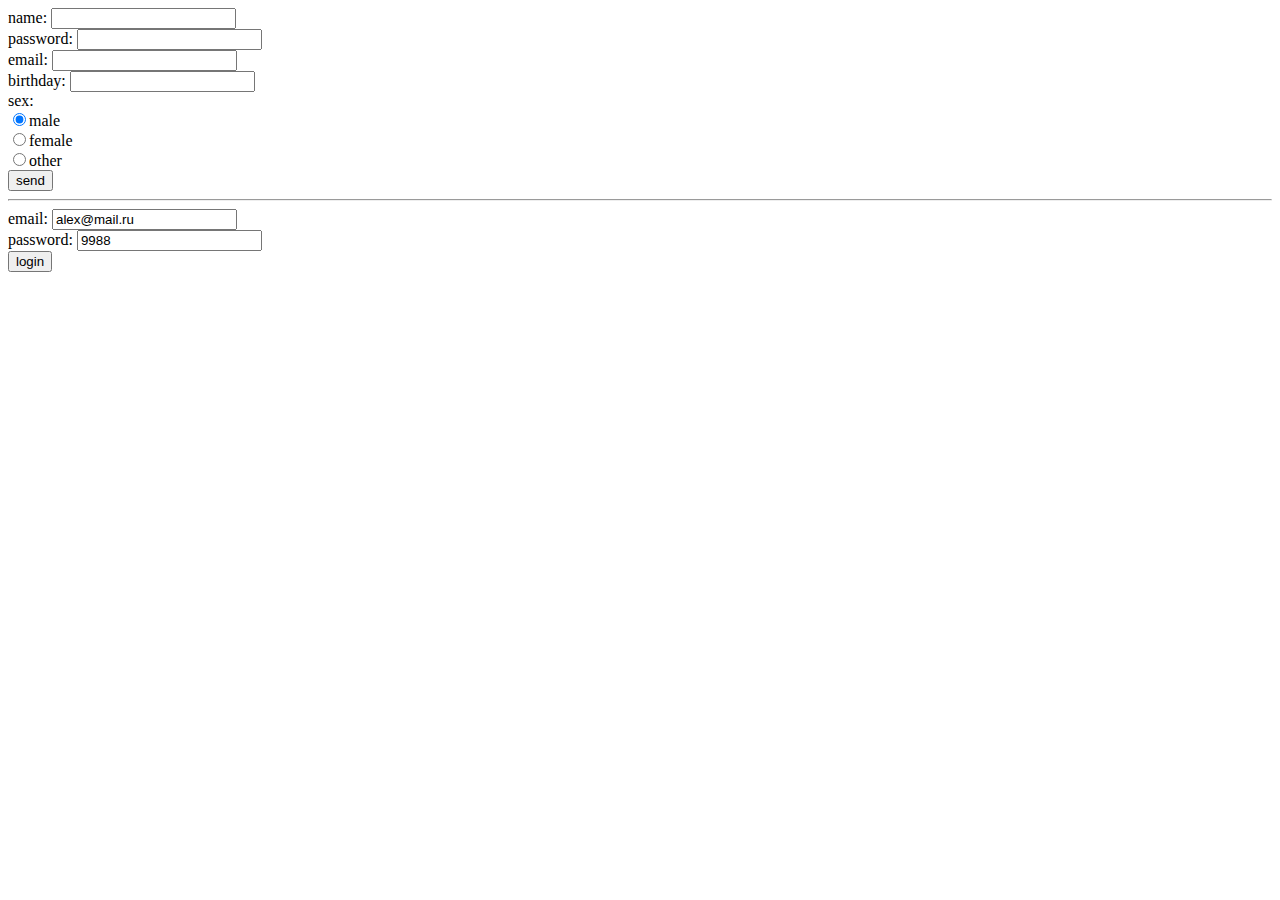
==== www/index.html @ e5c42500 "com5" ====
<!DOCTYPE html>
<html lang="en">

<head>
    <meta charset="UTF-8">
    <meta name="viewport" content="width=device-width, initial-scale=1.0">
    <meta http-equiv="X-UA-Compatible" content="ie=edge">
    <title>Document</title>
</head>

<body>

    <form method="POST">
        <div>name: <input type="text" name="name" id="signup-name"></div>
        <div>password: <input type="text" name="pass" id="signup-pass"></div>
        <div>email: <input type="text" name="email" id="signup-email"></div>
        <div>birthday: <input type="text" name="birthday" id="signup-birthday"></div>
        <div>sex:
            <div> <input type="radio" value="male" name="sex" checked class="sex">male</div>
            <div><input type="radio" value="female" name="sex" class="sex">female</div>
            <div><input type="radio" value="other" name="sex" class="sex">other</div>
        </div>
        <input type="submit" value="send" id="signup-submit">
    </form>
    <hr>
    <form method="POST">
        <div>email: <input type="text" name="email" id="login-email" value="alex@mail.ru"></div>
        <div>password: <input type="text" name="pass" id="login-pass" value="9988"></div>
        <input type="submit" value="login" id="login-submit">
    </form>

    <script src="script/ajax.js"></script>
    <script src="script/script.js"></script>
</body>

</html>
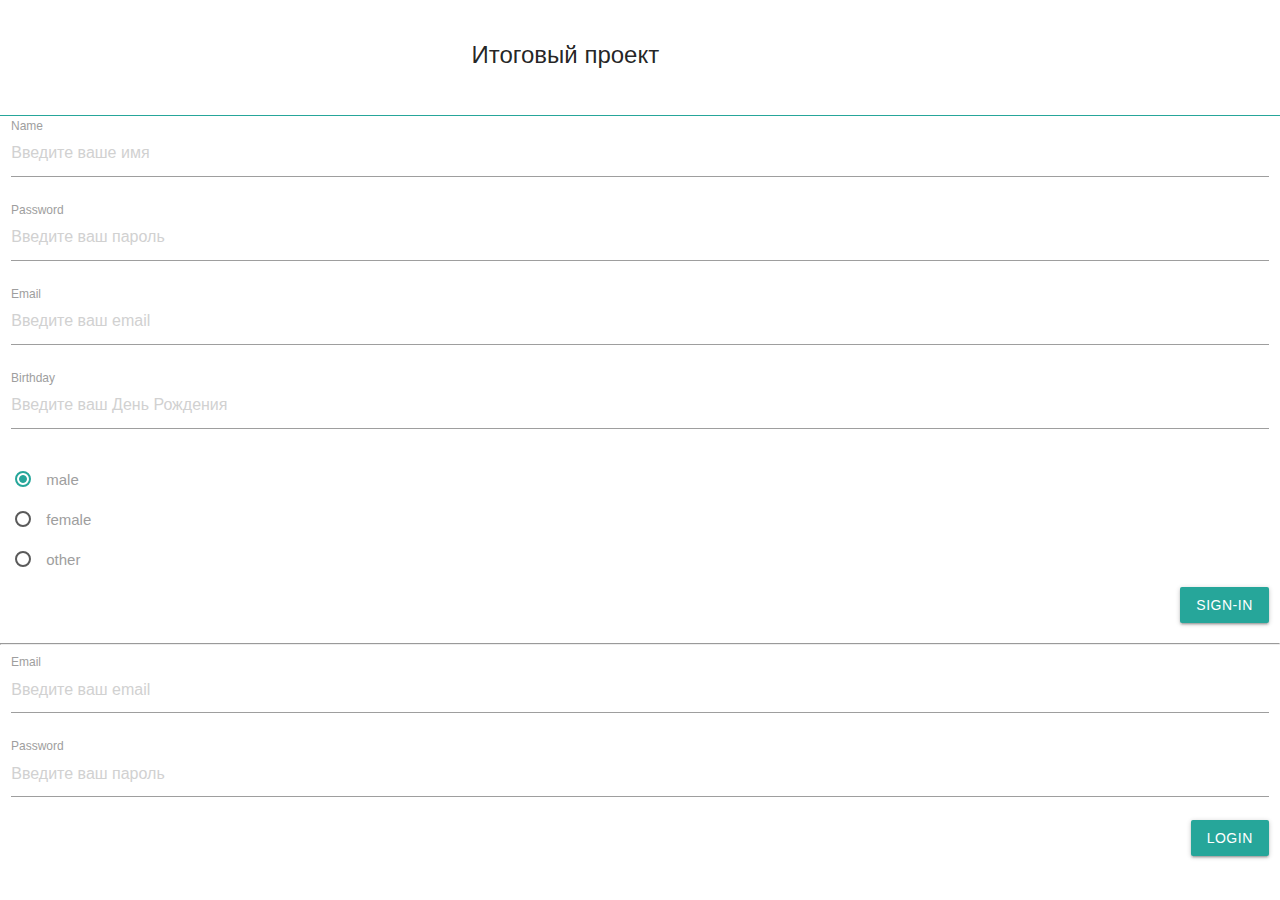
==== commit f1b40523: "Стилизовал главную страницу через materialize" ====
--- a/www/index.html
+++ b/www/index.html
@@ -1,34 +1,99 @@
 <!DOCTYPE html>
-<html lang="en">
+<html lang="ru">
 
 <head>
     <meta charset="UTF-8">
     <meta name="viewport" content="width=device-width, initial-scale=1.0">
     <meta http-equiv="X-UA-Compatible" content="ie=edge">
-    <title>Document</title>
+
+    <link rel="shortcut icon" href="img/fav/user.png" type="image/png">
+
+    <title>Сайт</title>
+
+    <link href="https://fonts.googleapis.com/icon?family=Material+Icons" rel="stylesheet">
+    <link type="text/css" rel="stylesheet" href="libs/materialize/css/materialize.min.css" media="screen,projection" />
+    <link type="text/css" rel="stylesheet" href="css/style.css" />
+
 </head>
 
 <body>
+    <header class="header">
+        <div class="container">
+            <div class="row">
+                <div class="col l10">
+                    <h1 class="title__header center-align">Итоговый проект</h1>
+                    <div class="col l2"></div>
+                </div>
+            </div>
+        </div>
 
-    <form method="POST">
-        <div>name: <input type="text" name="name" id="signup-name"></div>
-        <div>password: <input type="text" name="pass" id="signup-pass"></div>
-        <div>email: <input type="text" name="email" id="signup-email"></div>
-        <div>birthday: <input type="text" name="birthday" id="signup-birthday"></div>
-        <div>sex:
-            <div> <input type="radio" value="male" name="sex" checked class="sex">male</div>
-            <div><input type="radio" value="female" name="sex" class="sex">female</div>
-            <div><input type="radio" value="other" name="sex" class="sex">other</div>
+    </header>
+
+    <form>
+        <div class="row">
+            <div class="input-field col l12">
+                <input placeholder="Введите ваше имя" id="signup-name" type="text" class="validate" name="name">
+                <label class="active" for="signup-name">Name</label>
+            </div>
+            <div class="input-field col l12">
+                <input placeholder="Введите ваш пароль" id="signup-pass" type="password" name="pass">
+                <label class="active" for="signup-pass">Password</label>
+            </div>
+            <div class="input-field col l12">
+                <input placeholder="Введите ваш email" id="signup-email" type="email" class="validate" name="email">
+                <label class="active" for="signup-email">Email</label>
+            </div>
+            <div class="input-field col l12">
+                <input placeholder="Введите ваш День Рождения" id="signup-birthday" type="text" class="datepicker">
+                <label class="active" for="signup-birthday">Birthday</label>
+            </div>
+            <div class="col l6 ">
+                <p>
+                    <label>
+                        <input class="with-gap sex" name="sex" value="male" type="radio" checked />
+                        <span>male</span>
+                    </label>
+                </p>
+                <label>
+                    <input class="with-gap sex" name="sex" value="female" type="radio" />
+                    <span>female</span>
+                </label>
+                </p>
+                <label>
+                    <input class="with-gap sex" name="sex" value="other" type="radio" />
+                    <span>other</span>
+                </label>
+                </p>
+            </div>
+            <div class="col l12 right-align">
+                <button class="waves-effect waves-light btn" id="signup-submit">sign-in</button>
+            </div>
         </div>
-        <input type="submit" value="send" id="signup-submit">
+
     </form>
     <hr>
-    <form method="POST">
-        <div>email: <input type="text" name="email" id="login-email" value="alex@mail.ru"></div>
-        <div>password: <input type="text" name="pass" id="login-pass" value="9988"></div>
-        <input type="submit" value="login" id="login-submit">
+
+
+    <form>
+        <div class="row">
+            <div class="input-field col l12">
+                <input placeholder="Введите ваш email" id="login-email" type="email" class="validate" name="email"
+                    value="">
+                <label class="active" for="login-email">Email</label>
+            </div>
+            <div class="input-field col l12">
+                <input placeholder="Введите ваш пароль" id="login-pass" type="password" name="pass">
+                <label class="active" for="login-pass">Password</label>
+            </div>
+            <div class="col l12 right-align">
+                <button class="waves-effect waves-light btn" id="login-submit">login</button>
+            </div>
+
+        </div>
     </form>
 
+    <script src="https://code.jquery.com/jquery-3.2.1.min.js"></script>
+    <script src="libs/materialize/js/materialize.min.js"></script>
     <script src="script/ajax.js"></script>
     <script src="script/script.js"></script>
 </body>
--- a/www/css/style.css
+++ b/www/css/style.css
@@ -0,0 +1,32 @@
+.title-user-cabinet,
+.title__header {
+  font-size: 24px;
+}
+
+.title-user-cabinet__name {
+  font-weight: bold;
+}
+
+/*Стилизация всплывающего окна*/
+.chipp {
+  position: absolute;
+  right: 300px;
+  top: 200px;
+  display: inline-block;
+  padding: 0 10px;
+  height: 40px;
+  line-height: 40px;
+  border-radius: 5px;
+  background: rgba(0, 0, 0, .5);
+  color: #fff;
+  -webkit-border-radius: 5px;
+  -moz-border-radius: 5px;
+  -ms-border-radius: 5px;
+  -o-border-radius: 5px;
+}
+
+/************************************************/
+
+.header{
+  border-bottom: 1px solid #26a69a;
+}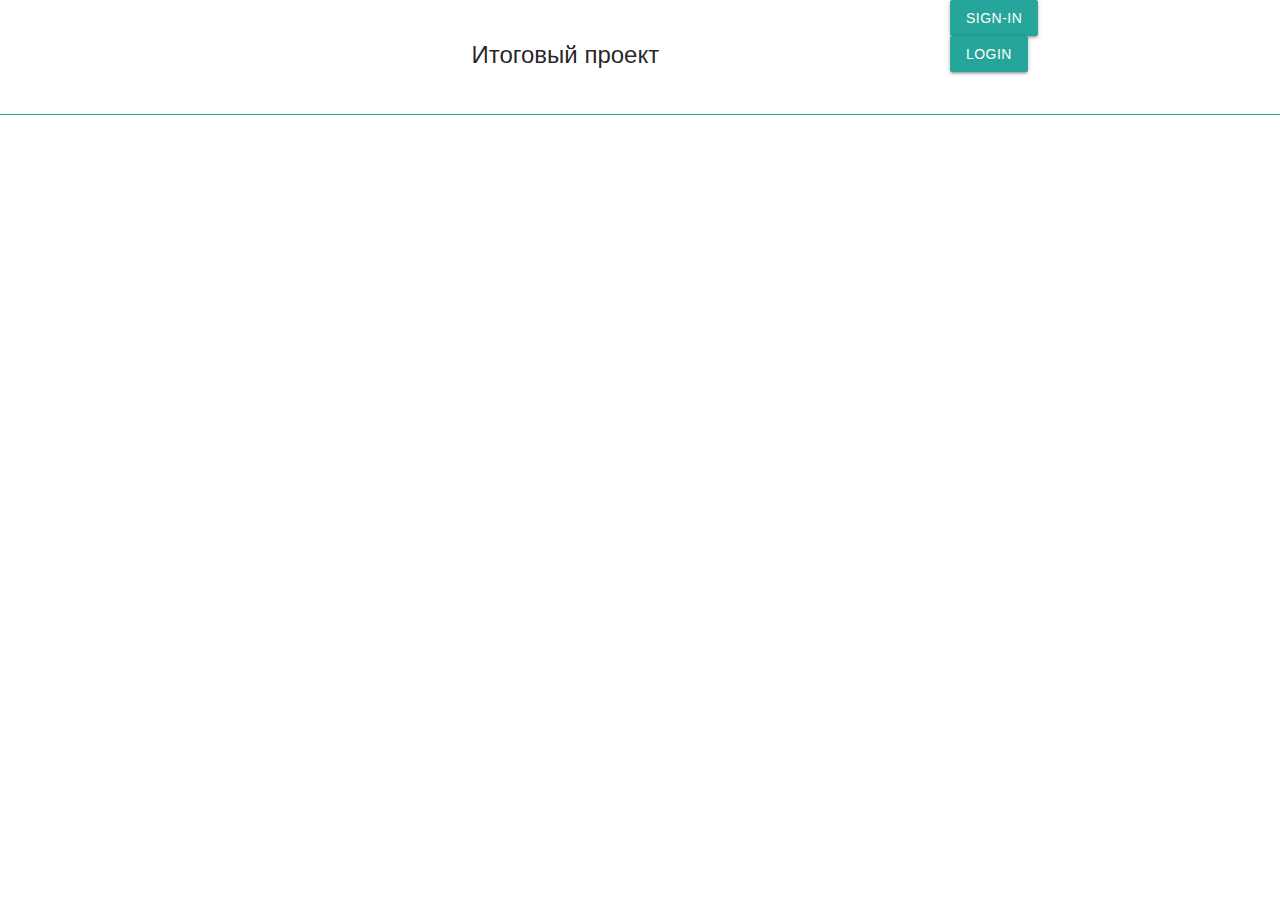
==== commit 1700f685: "СТилизовал главную страницу" ====
--- a/www/index.html
+++ b/www/index.html
@@ -22,80 +22,146 @@
             <div class="row">
                 <div class="col l10">
                     <h1 class="title__header center-align">Итоговый проект</h1>
-                    <div class="col l2"></div>
+                </div>
+                <div class="col l2">
+                    <button class="modal-show waves-effect waves-light btn" data-modal="#sign-up">sign-in</button>
+                    <button class="modal-show waves-effect waves-light btn" data-modal="#log-in">login</button>
                 </div>
             </div>
         </div>
 
     </header>
 
-    <form>
-        <div class="row">
-            <div class="input-field col l12">
-                <input placeholder="Введите ваше имя" id="signup-name" type="text" class="validate" name="name">
-                <label class="active" for="signup-name">Name</label>
-            </div>
-            <div class="input-field col l12">
-                <input placeholder="Введите ваш пароль" id="signup-pass" type="password" name="pass">
-                <label class="active" for="signup-pass">Password</label>
-            </div>
-            <div class="input-field col l12">
-                <input placeholder="Введите ваш email" id="signup-email" type="email" class="validate" name="email">
-                <label class="active" for="signup-email">Email</label>
-            </div>
-            <div class="input-field col l12">
-                <input placeholder="Введите ваш День Рождения" id="signup-birthday" type="text" class="datepicker">
-                <label class="active" for="signup-birthday">Birthday</label>
-            </div>
-            <div class="col l6 ">
-                <p>
-                    <label>
-                        <input class="with-gap sex" name="sex" value="male" type="radio" checked />
-                        <span>male</span>
-                    </label>
-                </p>
-                <label>
-                    <input class="with-gap sex" name="sex" value="female" type="radio" />
-                    <span>female</span>
-                </label>
-                </p>
-                <label>
-                    <input class="with-gap sex" name="sex" value="other" type="radio" />
-                    <span>other</span>
-                </label>
-                </p>
-            </div>
-            <div class="col l12 right-align">
-                <button class="waves-effect waves-light btn" id="signup-submit">sign-in</button>
+    <div class="modal-login__wrap hide" id="sign-up">
+        <div class="modal-login modal-login--slider">
+            <div class="form-slider__wrap">
+                     <div class="form-slider">
+                <div class="left-50">
+                    <form>
+                        <div class="row">
+                            <div class="input-field col l12">
+                                <input placeholder="Введите ваше имя" id="signup-name" type="text" class="validate"
+                                    name="name">
+                                <label class="active" for="signup-name">Name</label>
+                            </div>
+                            <div class="input-field col l12">
+                                <input placeholder="Введите ваш пароль" id="signup-pass" type="password" name="pass">
+                                <label class="active" for="signup-pass">Password</label>
+                            </div>
+                            <div class="input-field col l12">
+                                <input placeholder="Введите ваш email" id="signup-email" type="email" class="validate"
+                                    name="email">
+                                <label class="active" for="signup-email">Email</label>
+                            </div>
+                            <div class="input-field col l6">
+                                <input placeholder="Введите ваш День Рождения" id="signup-birthday" type="text" class="datepicker">
+                                <label class="active" for="signup-birthday">Birthday</label>
+                            </div>
+                            <div class="col l6 ">
+                                <p>
+                                    <label>
+                                        <input class="with-gap sex" name="sex" value="male" type="radio" checked />
+                                        <span>male</span>
+                                    </label>
+                                </p>
+                                <label>
+                                    <input class="with-gap sex" name="sex" value="female" type="radio" />
+                                    <span>female</span>
+                                </label>
+                                </p>
+                                <label>
+                                    <input class="with-gap sex" name="sex" value="other" type="radio" />
+                                    <span>other</span>
+                                </label>
+                                </p>
+                            </div>
+                            <div class="col l6">
+                                    <p class="slider__agree-rules">
+                                            <label>
+                                              <input type="checkbox" class="filled-in" id="slider__checkbox" />
+                                              <span>Принять правила</span>
+                                            </label>
+                                          </p>
+                            </div>
+                            <div class="col l6">
+                                <p class="slider__read-rules">
+                                    <i class="material-icons left">filter_list</i>Читать правила
+                                </p>
+                            </div>
+                                
+                            
+                            <div class="col l12 right-align">
+                                <button class="waves-effect waves-light btn disabled" id="signup-submit">sign-in
+                                    <i class="material-icons right">account_box</i>
+                                </button>
+                            </div>
+                        </div>
+                    </form>
+                    <button class="modal-login__close btn-floating btn-large waves-effect waves-light grey darken-1">
+                            <i class="material-icons">close</i>
+                        </button>
+                </div>
+                <div class="right-50">
+                    <p class="slider__read-rules-back right-align"><i class="material-icons right">keyboard_return</i>Back</p>
+                    <p>Lorem ipsum dolor sit amet consectetur adipisicing elit. Doloremque dolores odio nobis omnis.
+                        Dolor,
+                        impedit? Eaque enim illum at. </p>
+                    <p>Exercitationem unde aperiam soluta minus aliquid at deleniti quas facilis
+                        ipsam.</p>
+                    <p>Lorem ipsum dolor sit amet consectetur adipisicing elit. Doloremque dolores odio nobis omnis.
+                        Dolor,
+                        impedit? Eaque enim illum at. </p>
+                    <p>Exercitationem unde aperiam soluta minus aliquid at deleniti quas facilis
+                        ipsam.</p>
+                    <p>Lorem ipsum dolor sit amet consectetur adipisicing elit. Doloremque dolores odio nobis omnis.
+                        Dolor,
+                        impedit? Eaque enim illum at. </p>
+                    <p>Exercitationem unde aperiam soluta minus aliquid at deleniti quas facilis
+                        ipsam.</p>
+                    <p>Lorem ipsum dolor sit amet consectetur adipisicing elit. Doloremque dolores odio nobis omnis.
+                        Dolor,
+                        impedit? Eaque enim illum at. </p>
+                    <p>Exercitationem unde aperiam soluta minus aliquid at deleniti quas facilis
+                        ipsam.</p>
+                    <p class="slider__read-rules-back right-align"><i class="material-icons right">keyboard_return</i>Back </p>
+                </div>
             </div>
         </div>
-
-    </form>
-    <hr>
+            </div>
+       
+    </div>
 
 
-    <form>
-        <div class="row">
-            <div class="input-field col l12">
-                <input placeholder="Введите ваш email" id="login-email" type="email" class="validate" name="email"
-                    value="">
-                <label class="active" for="login-email">Email</label>
-            </div>
-            <div class="input-field col l12">
-                <input placeholder="Введите ваш пароль" id="login-pass" type="password" name="pass">
-                <label class="active" for="login-pass">Password</label>
-            </div>
-            <div class="col l12 right-align">
-                <button class="waves-effect waves-light btn" id="login-submit">login</button>
-            </div>
-
+    <div class="modal-login__wrap hide" id="log-in">
+        <div class="modal-login">
+            <form>
+                <div class="row">
+                    <div class="input-field col l12">
+                        <input placeholder="Введите ваш email" id="login-email" type="email" class="validate" name="email"
+                            value="">
+                        <label class="active" for="login-email">Email</label>
+                    </div>
+                    <div class="input-field col l12">
+                        <input placeholder="Введите ваш пароль" id="login-pass" type="password" name="pass">
+                        <label class="active" for="login-pass">Password</label>
+                    </div>
+                    <div class="col l12 right-align">
+                        <button class="waves-effect waves-light btn" id="login-submit"><i class="material-icons right">account_circle</i>login</button>
+                    </div>
+                </div>
+            </form>
+            <button class="modal-login__close btn-floating btn-large waves-effect waves-light grey darken-1">
+                <i class="material-icons">close</i>
+            </button>
         </div>
-    </form>
+    </div>
 
     <script src="https://code.jquery.com/jquery-3.2.1.min.js"></script>
     <script src="libs/materialize/js/materialize.min.js"></script>
     <script src="script/ajax.js"></script>
     <script src="script/script.js"></script>
+    <script src="script/modal.js"></script>
+    <script src="script/rules_slider.js"></script>
 </body>
 
 </html>--- a/www/css/style.css
+++ b/www/css/style.css
@@ -1,3 +1,7 @@
+.header {
+  border-bottom: 1px solid #26a69a;
+}
+
 .title-user-cabinet,
 .title__header {
   font-size: 24px;
@@ -27,6 +31,134 @@
 
 /************************************************/
 
-.header{
-  border-bottom: 1px solid #26a69a;
-}+
+/*Стилизация модального окна */
+.modal-login__wrap {
+  z-index: 1000;
+  position: fixed;
+  left: 0;
+  right: 0;
+  top: 0;
+  bottom: 0;
+  background: rgba(0, 0, 0, .3);
+  display: -ms-flexbox;
+  display: -webkit-flex;
+  display: flex;
+  -webkit-flex-direction: row;
+  -ms-flex-direction: row;
+  flex-direction: row;
+  -webkit-flex-wrap: wrap;
+  -ms-flex-wrap: wrap;
+  flex-wrap: wrap;
+  -webkit-justify-content: center;
+  -ms-flex-pack: center;
+  justify-content: center;
+  -webkit-align-content: stretch;
+  -ms-flex-line-pack: stretch;
+  align-content: stretch;
+  -webkit-align-items: center;
+  -ms-flex-align: center;
+  align-items: center;
+}
+
+.modal-login {
+  width: 250px;
+  padding: 10px;
+  border-radius: 7px;
+  box-shadow: 1px 1px 5px #000;
+  background: #fff;
+  -webkit-order: 0;
+  -ms-flex-order: 0;
+  order: 0;
+  -webkit-flex: 0 1 auto;
+  -ms-flex: 0 1 auto;
+  flex: 0 1 auto;
+  -webkit-align-self: auto;
+  -ms-flex-item-align: auto;
+  align-self: auto;
+  -webkit-border-radius: 7px;
+  -moz-border-radius: 7px;
+  -ms-border-radius: 7px;
+  -o-border-radius: 7px;
+  position: relative;
+}
+
+.modal-login__close {
+  position: absolute;
+  right: -23px;
+  top: -23px;
+
+}
+
+.btn-floating.btn-large {
+  width: 46px;
+  height: 46px;
+}
+
+.btn-floating.btn-large i {
+  line-height: 46px;
+}
+
+/***********************************************************************************************/
+
+/*Стилизация слайдера с правилами*/
+.modal-login--slider {
+  width: 370px;
+}
+
+.form-slider {
+  width: 700px;
+  height: 340px;
+  margin-left: 0;
+  transition: all ease 1s;
+}
+
+.left-50,
+.right-50 {
+  width: 50%;
+  float: left;
+  min-height: 50px;
+  padding: 10px;
+}
+
+.right-50 {
+  min-height: 50px;
+  max-height: 500px;
+  overflow-y: scroll;
+}
+
+.slider__read-rules,
+.slider__agree-rules label span {
+  cursor: pointer;
+  font-weight: bold;
+  font-size: 13px;
+  color: #212121;
+}
+
+[type="checkbox"]+span:not(.lever){
+  font-size: 13px;
+  color:#212121;
+  
+}
+
+.slider__read-rules:hover{
+  text-decoration: underline;
+}
+
+.slider__read-rules-back {
+    background-repeat: no-repeat;
+  background-position: 40px 0;
+  cursor: pointer;
+  font-weight: bold;
+  font-size: 13px;
+  color: #212121;
+}
+
+.slider__read-rules-back:hover{
+  text-decoration: underline;
+}
+
+.form-slider__wrap {
+  overflow: hidden;
+}
+/********************************************************************************************/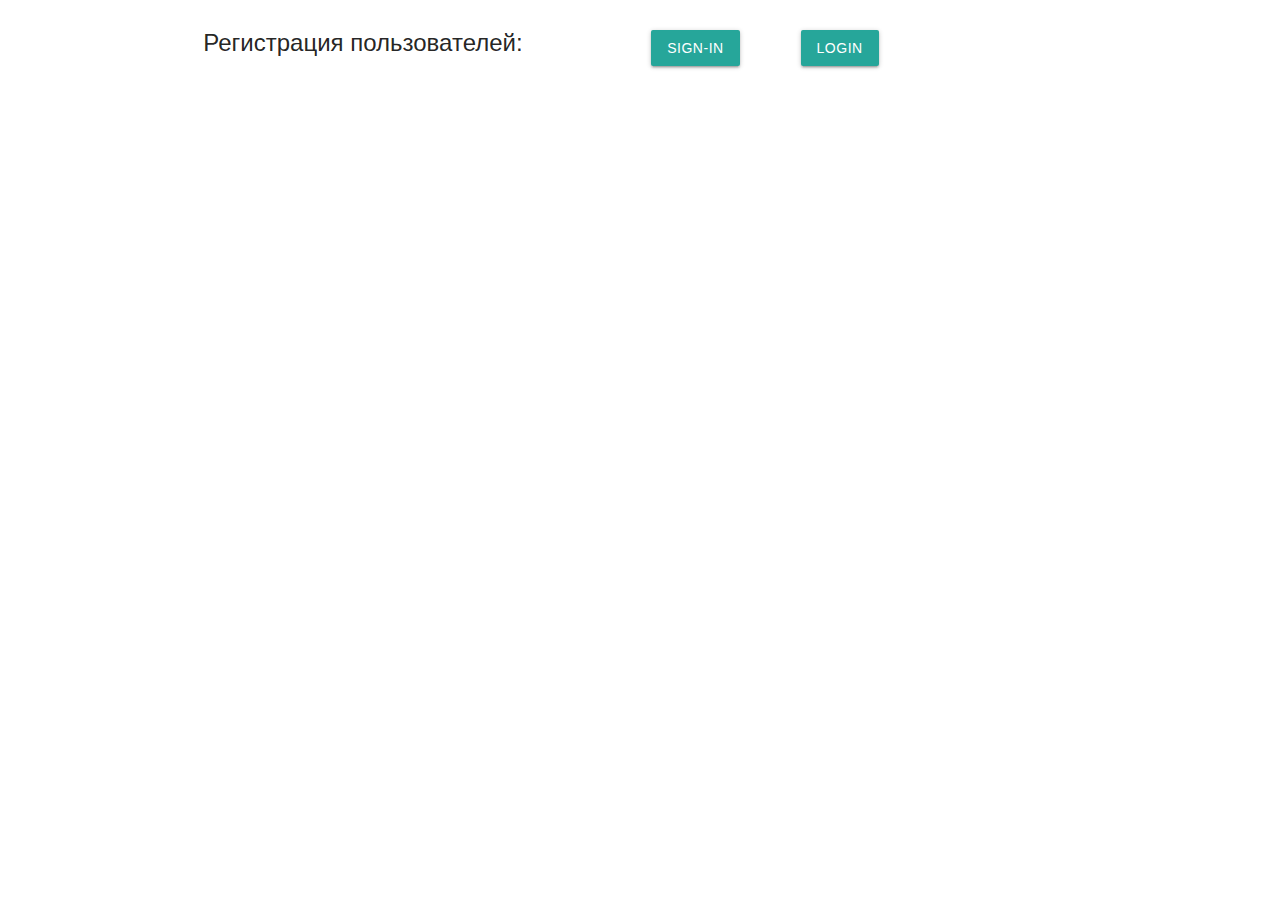
==== commit 88c6d8c5: "Всплывающие окна везде заменены на пользовательские и добавлена очистка формы" ====
--- a/www/index.html
+++ b/www/index.html
@@ -20,11 +20,13 @@
     <header class="header">
         <div class="container">
             <div class="row">
-                <div class="col l10">
-                    <h1 class="title__header center-align">Итоговый проект</h1>
+                <div class="col l6">
+                    <h1 class="title__header ">Регистрация пользователей:</h1>
                 </div>
                 <div class="col l2">
                     <button class="modal-show waves-effect waves-light btn" data-modal="#sign-up">sign-in</button>
+                </div>
+                <div class="col l2">
                     <button class="modal-show waves-effect waves-light btn" data-modal="#log-in">login</button>
                 </div>
             </div>
@@ -162,6 +164,7 @@
     <script src="script/script.js"></script>
     <script src="script/modal.js"></script>
     <script src="script/rules_slider.js"></script>
+    <script src="script/chips.js"></script>
 </body>
 
 </html>--- a/www/css/style.css
+++ b/www/css/style.css
@@ -1,10 +1,12 @@
 .header {
-  border-bottom: 1px solid #26a69a;
+  /* border-bottom: 1px solid #26a69a; */
+  padding: 30px 0;
 }
 
 .title-user-cabinet,
 .title__header {
   font-size: 24px;
+  margin: 0 0 20px 0;
 }
 
 .title-user-cabinet__name {
@@ -13,22 +15,38 @@
 
 /*Стилизация всплывающего окна*/
 .chipp {
-  position: absolute;
-  right: 300px;
-  top: 200px;
-  display: inline-block;
+  position: relative;
+  display: block;
   padding: 0 10px;
-  height: 40px;
-  line-height: 40px;
-  border-radius: 5px;
-  background: rgba(0, 0, 0, .5);
-  color: #fff;
-  -webkit-border-radius: 5px;
-  -moz-border-radius: 5px;
-  -ms-border-radius: 5px;
-  -o-border-radius: 5px;
+  height: 80px;
+  line-height: 80px;
+  border-radius: 25px;
+  background: rgba(0, 0, 0, .2);
+  color:#424242;
+  -webkit-border-radius: 20px;
+  -moz-border-radius: 25px;
+  -ms-border-radius: 25px;
+  -o-border-radius: 25px;
+  margin-left: 20px;
+  text-align: center;
+  font-size: 16px;
 }
 
+.chipp::before{
+  content: '';
+  width: 0; height: 0;
+  position: absolute; right: 100%; top: calc(50% - 12px);
+  border-top: 12px solid transparent;
+  border-right: 40px solid  rgba(0, 0, 0, .2);
+  border-bottom: 12px solid transparent;
+ }
+
+.chips-field {
+  width: 300px;
+  position: fixed;
+  right: 170px;
+  top: 200px;
+}
 /************************************************/
 
 
